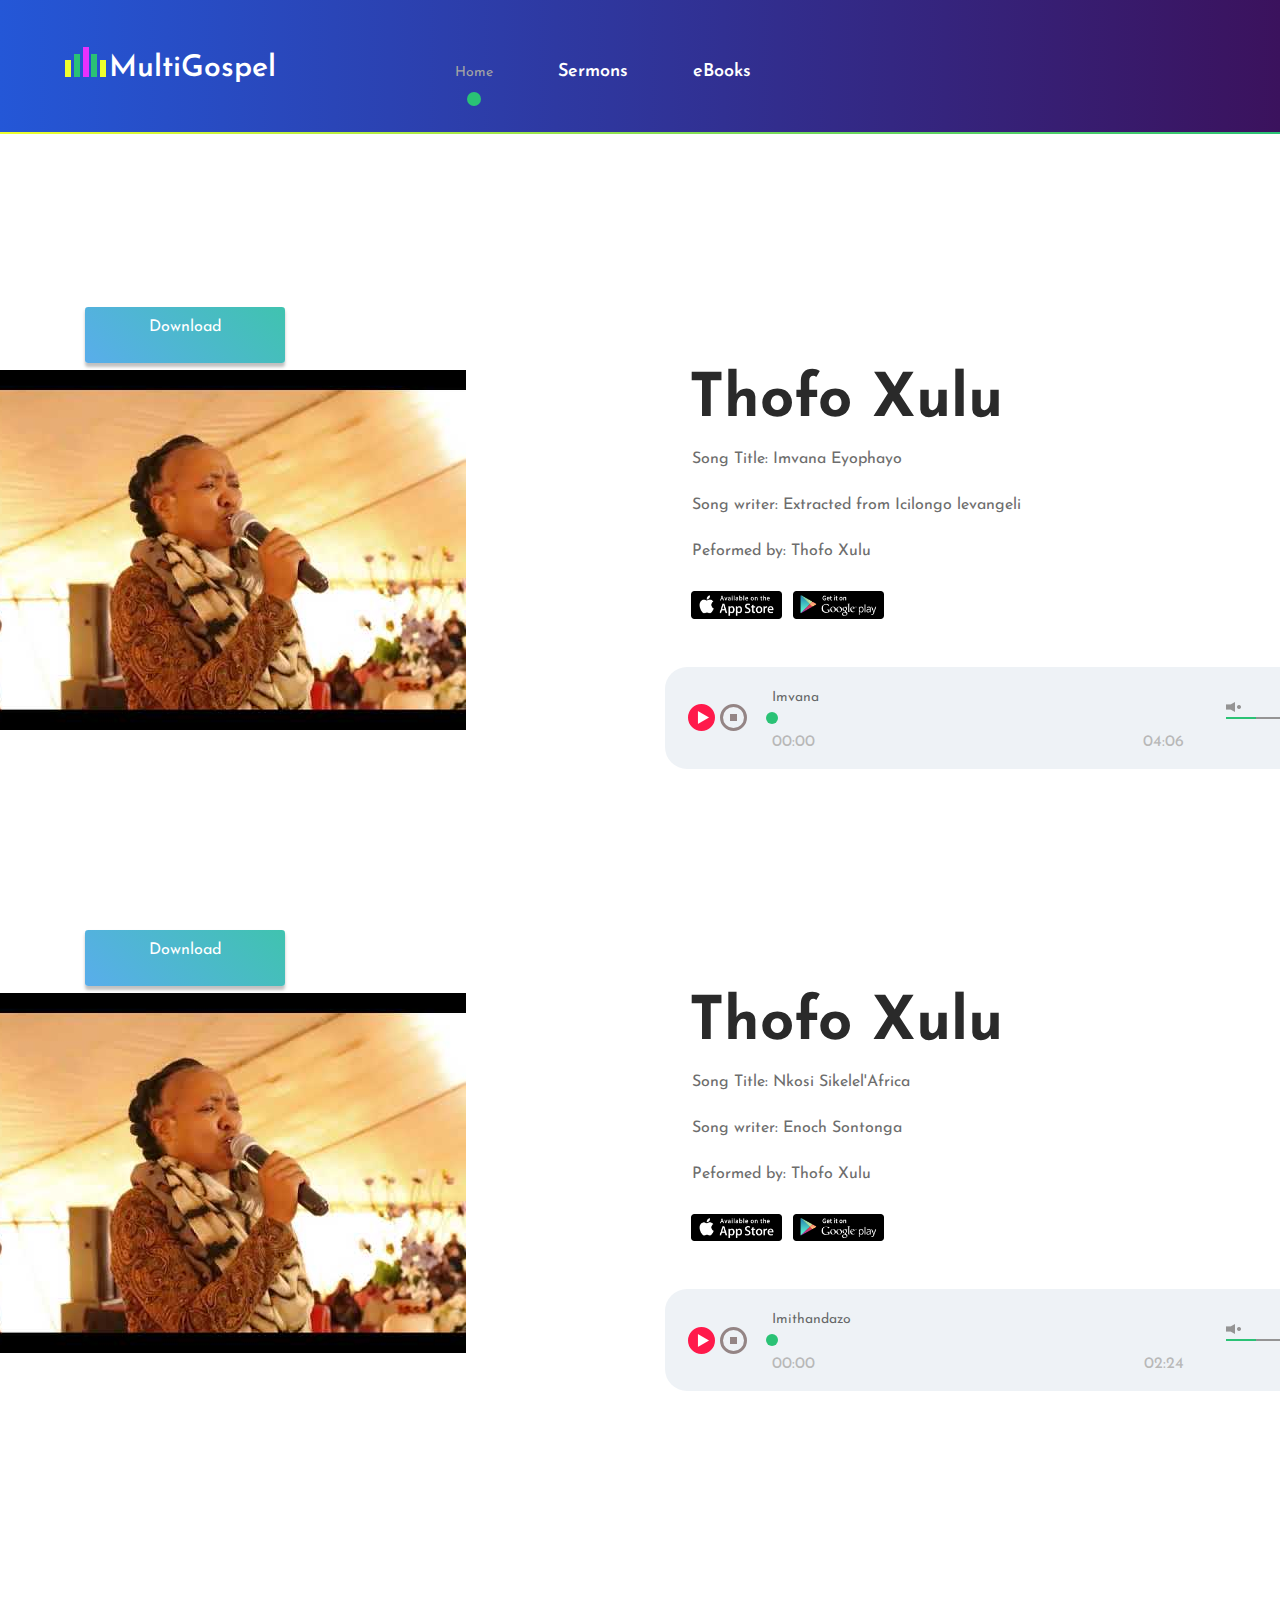
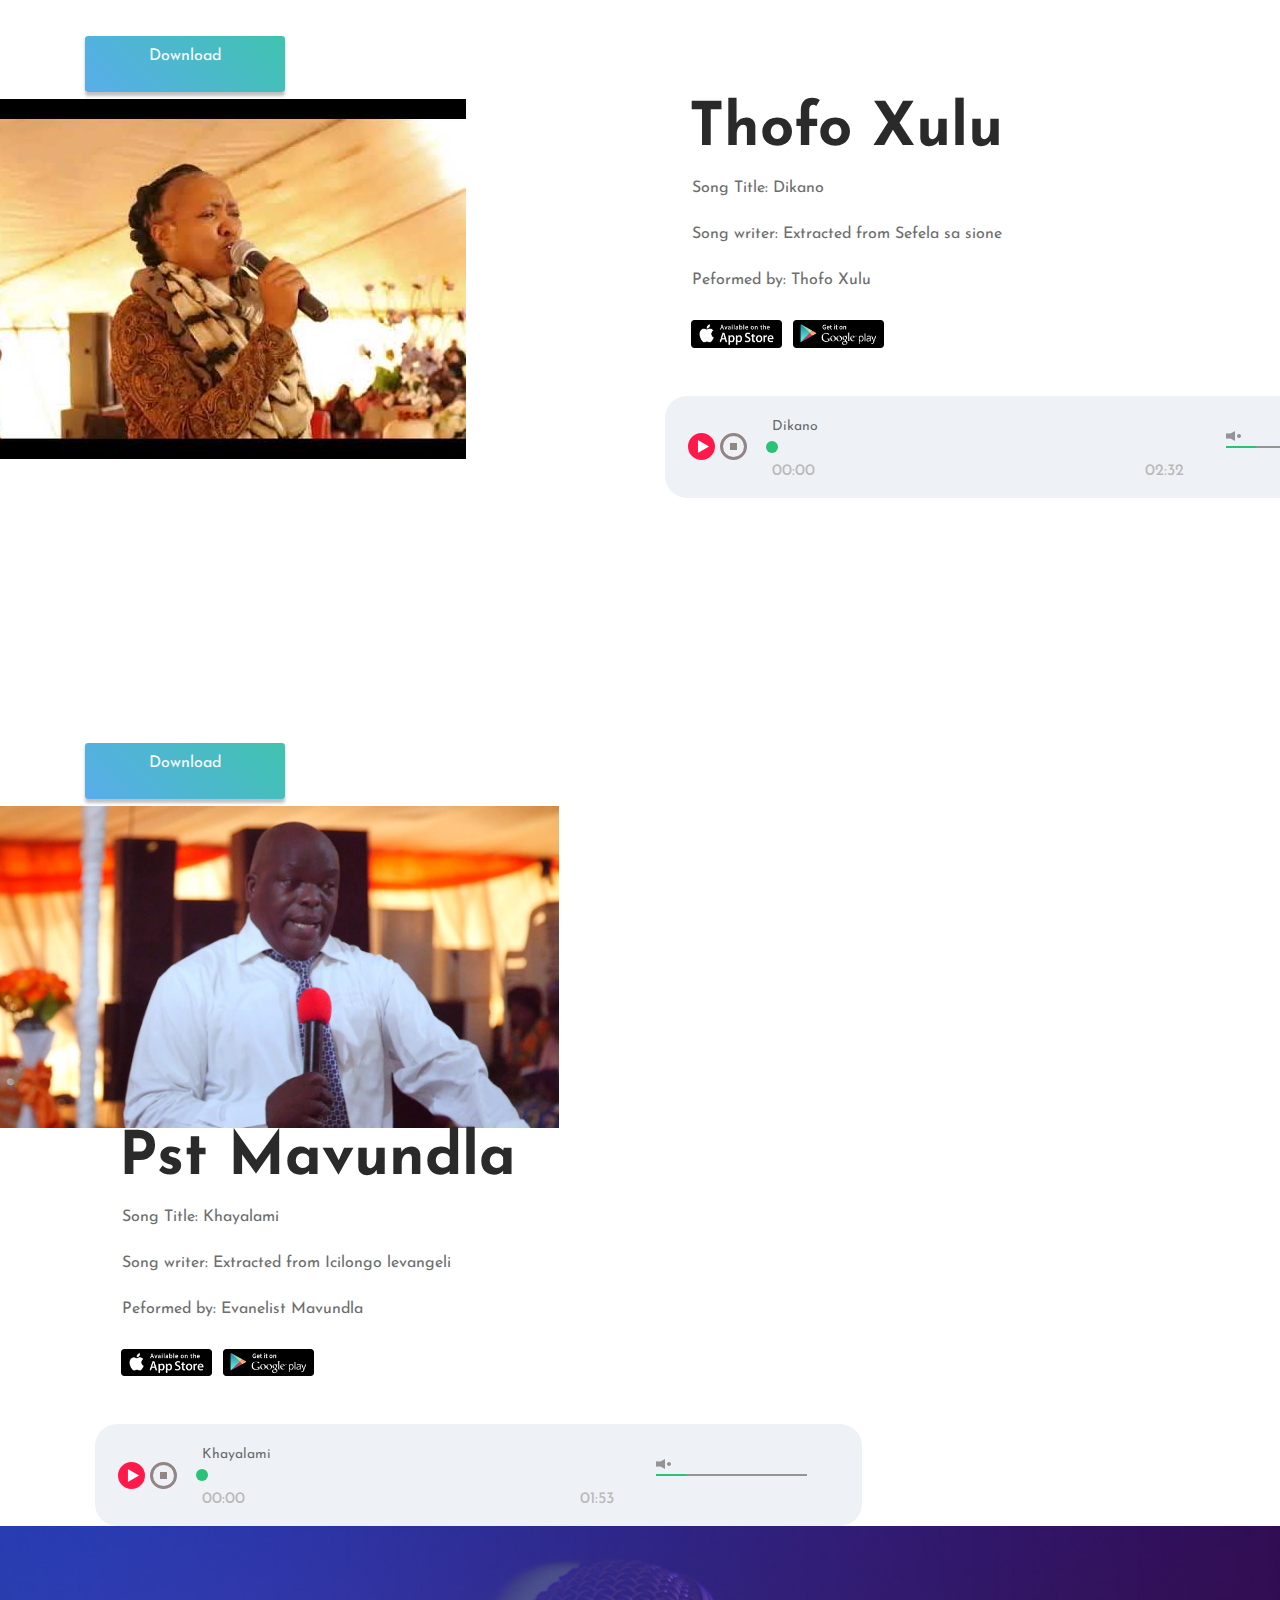
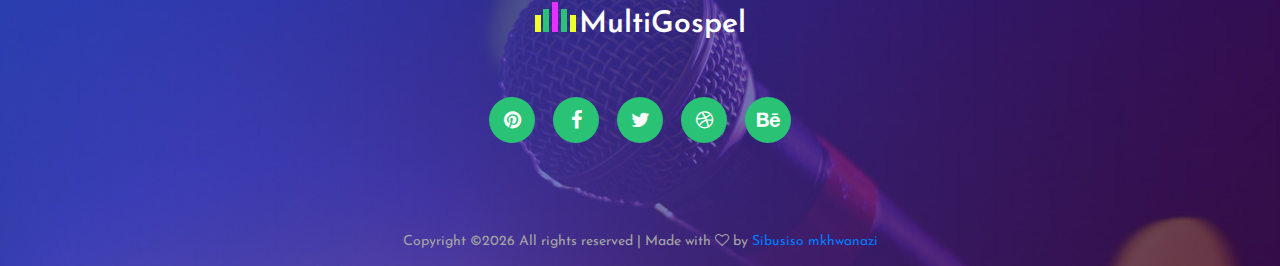
==== index.html @ eabea545 "Add files via upload" ====
<!DOCTYPE html>
<html lang="en">
<head>
<title>MultiGospel</title>
<meta charset="utf-8">
<meta http-equiv="X-UA-Compatible" content="IE=edge">
<meta name="description" content="Music template project">
<meta name="viewport" content="width=device-width, initial-scale=1">
<link rel="stylesheet" type="text/css" href="styles/bootstrap-4.1.2/bootstrap.min.css">
<link href="plugins/font-awesome-4.7.0/css/font-awesome.min.css" rel="stylesheet" type="text/css">
<link rel="stylesheet" type="text/css" href="plugins/OwlCarousel2-2.3.4/owl.carousel.css">
<link rel="stylesheet" type="text/css" href="plugins/OwlCarousel2-2.3.4/owl.theme.default.css">
<link rel="stylesheet" type="text/css" href="plugins/OwlCarousel2-2.3.4/animate.css">
<link rel="stylesheet" type="text/css" href="styles/artists.css">
<link rel="stylesheet" type="text/css" href="styles/download.css">
<link rel="stylesheet" type="text/css" href="styles/artists_responsive.css">
</head>
<body>

<div class="super_container">
	
	<!-- Header -->

	<header class="header">
		<div class="container">
			<div class="row">
				<div class="col">
					<div class="header_content d-flex flex-row align-items-center justify-content-center">

						<!-- Logo -->
						<div class="logo">
							<a href="#" class="d-flex flex-row align-items-end justify-content-start">
								<span class="logo_bars d-flex flex-row align-items-end justify-content-between"><span></span><span></span><span></span><span></span><span></span></span>
								<span class="logo_text">MultiGospel</span>
							</a>
						</div>

						<!-- Main Navigation -->
						<nav class="main_nav">
							<ul class="d-flex flex-row align-items-center justify-content-start">
								<li class="active">Home<a href="index.html"></a></li>
								<li><a href="#">Sermons</a></li>
								<li><a href="blog.html">eBooks</a></li>
								<li><a href="contact.html"></a></li>
							</ul>
						</nav>

						
							<!-- Hamburger -->
							<div class="hamburger d-flex flex-column align-items-end justify-content-between"><div></div><div></div><div></div></div>
						</div>
					</div>
				</div>
			</div>
		</div>
	</header>

	
	<!-- Search -->

	<div class="search">
		<div class="container">
			<div class="row">
				<div class="col">
					<div class="search_form_container">
						<form action="#" class="search_form" id="search_form">
							<div class="d-flex flex-md-row flex-column align-items-center justify-content-between">
								<input type="text" class="search_input" placeholder="Artist" required="required">
								<input type="text" class="search_input" placeholder="Album" required="required">
								<button class="button search_button"><span>search</span></button>
							</div>
						</form>
					</div>
				</div>
			</div>
		</div>
	</div>

		</div>
		<div class="artists_container">
			<div class="container">
				<div class="row">
					<div class="col">
						<a href="https://drive.google.com/uc?export=download&id=19JAi-iC6hpHzX_nED5zB7fJzpcXusknK"><div class="button">Download</div></a>
						<!-- Artist -->
						<div class="artist">
							<div class="row">
								
								<!-- Artist Image -->
								<div class="col-lg-6">
									<div class="artist_image"><img src="images/Thofo.jpg" alt=""></div>
								</div>

								<!-- Artist Content -->
								<div class="col-lg-6 artist_col">
									<div class="artist_content">
										<div class="artist_info">
											<div class="artist_name"><h1><a href="artist.html">Thofo Xulu</a></h1></div>
											<div class="artist_text">
												<p>Song Title: Imvana Eyophayo</p>
												<p>Song writer: Extracted from Icilongo levangeli</p>
												<p>Peformed by: Thofo Xulu	
											</div>
											<div class="artist_store d-flex flex-row align-items-start justify-content-start flex-wrap">
												<div class="store"><a href="#"><img src="images/appstore.png" alt=""></a></div>
												<div class="store"><a href="#"><img src="images/googleplay.png" alt=""></a></div>
											</div>
										</div>

										<!-- Player -->
										<div class="single_player_container">
											<div class="single_player">
												<div class="jp-jplayer jplayer" data-title="Imvana" data-artist="Thofo" data-ancestor=".jp_container_1" data-url="files/Imvana.mp3"></div>
												<div class="jp-audio jp_container_1" role="application" aria-label="media player">
													<div class="jp-gui jp-interface single_player_inner d-flex flex-row align-items-center justify-content-start">

														<!-- Player Controls -->
														<div class="player_controls_box">
															<div class="jp-controls-holder player_controls d-flex flex-row align-items-start justify-content-start">
																<button class="jp-play player_button" tabindex="0"></button>
																<button class="jp-stop player_button" tabindex="0"></button>
															</div>
														</div>

														<!-- Progress Bar -->
														<div class="player_bars d-flex flex-row align-items-start justify-content-start">
															<div class="player_progress_box">
																<div class="jp-current-time" role="timer" aria-label="time">00:00</div>
																<div class="song_info">
																	<div class="jp-title" aria-label="title"></div>
																</div>
																<div class="jp-progress">
																	<div class="jp-seek-bar">
																		<div>
																			<div class="jp-play-bar"><span></span></div>
																		</div>
																	</div>
																</div>
																<div class="jp-duration ml-auto" role="timer" aria-label="duration">00:00</div>
															</div>

															<!-- Volume Controls -->
															<div class="jp-volume-controls ml-auto">
																<div class="mute_button">
																	<button class="jp-mute" tabindex="0"></button>
																</div>
																<div class="d-flex flex-row align-items-center justify-content-start">
																	<div class="jp-volume-bar">
																		<div>
																			<div class="jp-volume-bar-value"></div>
																		</div>
																	</div>
																</div>
															</div>
														</div>
														
													</div>
													<div class="jp-no-solution">
														<span>Update Required</span>
														To play the media you will need to either update your browser to a recent version or update your <a href="http://get.adobe.com/flashplayer/" target="_blank">Flash plugin</a>
													</div>
												</div>
											</div>
										</div>
									</div>
								</div>

							</div>
						<!--Download button-->
						<!-- partial:index.partial.html -->
						<a href="https://drive.google.com/uc?export=download&id=1vd-LuD7N3U1MsVpgpJe-QEPI9Fip0VfW"><div class="button">Download</div></a>
						<!-- Artist -->
						<div class="artist">
							<div class="row">
								
								<!-- Artist Image -->
								<div class="col-lg-6">
									<div class="artist_image"><img src="images/Thofo.jpg" alt=""></div>
								</div>

								<!-- Artist Content -->
								<div class="col-lg-6 artist_col">
									<div class="artist_content">
										<div class="artist_info">
											<div class="artist_name"><h1><a href="artist.html">Thofo Xulu</a></h1></div>
											<div class="artist_text">
												<p>Song Title: Nkosi Sikelel'Africa</p>
												<p>Song writer: Enoch Sontonga</p>
												<p>Peformed by: Thofo Xulu
											</div>
											<div class="artist_store d-flex flex-row align-items-start justify-content-start flex-wrap">
												<div class="store"><a href="#"><img src="images/appstore.png" alt=""></a></div>
												<div class="store"><a href="#"><img src="images/googleplay.png" alt=""></a></div>
											</div>
										</div>

										<!-- Player -->
										<div class="single_player_container">
											<div class="single_player">
												<div class="jp-jplayer jplayer" data-title="Imithandazo" data-artist="Thofo" data-ancestor=".jp_container_2" data-url="files/Imithandazo.mp3"></div>
												<div class="jp-audio jp_container_2" role="application" aria-label="media player">
													<div class="jp-gui jp-interface single_player_inner d-flex flex-row align-items-center justify-content-start">

														<!-- Player Controls -->
														<div class="player_controls_box">
															<div class="jp-controls-holder player_controls d-flex flex-row align-items-start justify-content-start">
																<button class="jp-play player_button" tabindex="0"></button>
																<button class="jp-stop player_button" tabindex="0"></button>
															</div>
														</div>

														<!-- Progress Bar -->
														<div class="player_bars d-flex flex-row align-items-start justify-content-start">
															<div class="player_progress_box">
																<div class="jp-current-time" role="timer" aria-label="time">00:00</div>
																<div class="song_info">
																	<div class="jp-title" aria-label="title"></div>
																</div>
																<div class="jp-progress">
																	<div class="jp-seek-bar">
																		<div>
																			<div class="jp-play-bar"><span></span></div>
																		</div>
																	</div>
																</div>
																<div class="jp-duration ml-auto" role="timer" aria-label="duration">00:00</div>
															</div>

															<!-- Volume Controls -->
															<div class="jp-volume-controls ml-auto">
																<div class="mute_button">
																	<button class="jp-mute" tabindex="0"></button>
																</div>
																<div class="d-flex flex-row align-items-center justify-content-start">
																	<div class="jp-volume-bar">
																		<div>
																			<div class="jp-volume-bar-value"></div>
																		</div>
																	</div>
																</div>
															</div>
														</div>
														
													</div>
													<div class="jp-no-solution">
														<span>Update Required</span>
														To play the media you will need to either update your browser to a recent version or update your <a href="http://get.adobe.com/flashplayer/" target="_blank">Flash plugin</a>
													</div>
												</div>
											</div>
										</div>
									</div>
								</div>
								
							</div>
						</div>
						<a href="https://drive.google.com/uc?export=download&id=1WIXMRqTsUepF_eFwWvYKG-EITTSIA-vm"><div class="button">Download</div></a>
						<!-- Artist -->
						<div class="artist">
							<div class="row">
								
								<!-- Artist Image -->
								<div class="col-lg-6">
									<div class="artist_image"><img src="images/Thofo.jpg" alt=""></div>
								</div>

								<!-- Artist Content -->
								<div class="col-lg-6 artist_col">
									<div class="artist_content">
										<div class="artist_info">
											<div class="artist_name"><h1><a href="artist.html">Thofo Xulu</a></h1></div>
											<div class="artist_text">
												<p>Song Title: Dikano</p>
												<p>Song writer: Extracted from Sefela sa sione</p>
												<p>Peformed by: Thofo Xulu
											</div>
											<div class="artist_store d-flex flex-row align-items-start justify-content-start flex-wrap">
												<div class="store"><a href="#"><img src="images/appstore.png" alt=""></a></div>
												<div class="store"><a href="#"><img src="images/googleplay.png" alt=""></a></div>
											</div>
										</div>

										<!-- Player -->
										<div class="single_player_container">
											<div class="single_player">
												<div class="jp-jplayer jplayer" data-title="Dikano" data-artist="Thofo" data-ancestor=".jp_container_3" data-url="files/Dikano.mp3"></div>
												<div class="jp-audio jp_container_3" role="application" aria-label="media player">
													<div class="jp-gui jp-interface single_player_inner d-flex flex-row align-items-center justify-content-start">

														<!-- Player Controls -->
														<div class="player_controls_box">
															<div class="jp-controls-holder player_controls d-flex flex-row align-items-start justify-content-start">
																<button class="jp-play player_button" tabindex="0"></button>
																<button class="jp-stop player_button" tabindex="0"></button>
															</div>
														</div>

														<!-- Progress Bar -->
														<div class="player_bars d-flex flex-row align-items-start justify-content-start">
															<div class="player_progress_box">
																<div class="jp-current-time" role="timer" aria-label="time">00:00</div>
																<div class="song_info">
																	<div class="jp-title" aria-label="title"></div>
																</div>
																<div class="jp-progress">
																	<div class="jp-seek-bar">
																		<div>
																			<div class="jp-play-bar"><span></span></div>
																		</div>
																	</div>
																</div>
																<div class="jp-duration ml-auto" role="timer" aria-label="duration">00:00</div>
															</div>

															<!-- Volume Controls -->
															<div class="jp-volume-controls ml-auto">
																<div class="mute_button">
																	<button class="jp-mute" tabindex="0"></button>
																</div>
																<div class="d-flex flex-row align-items-center justify-content-start">
																	<div class="jp-volume-bar">
																		<div>
																			<div class="jp-volume-bar-value"></div>
																		</div>
																	</div>
																</div>
															</div>
														</div>
														
													</div>
													<div class="jp-no-solution">
														<span>Update Required</span>
														To play the media you will need to either update your browser to a recent version or update your <a href="http://get.adobe.com/flashplayer/" target="_blank">Flash plugin</a>
													</div>
												</div>
											</div>
										</div>
									</div>
								</div>
							</div>
						</div>
						<a href="https://drive.google.com/uc?export=download&id=1Upt7HYXHZ4W53Heg9q_C7kieECAZcPj5"><div class="button" onclick="">Download</div>
						<!-- Artist -->
						<div class="artist">
							<div class="row">
								<!-- Artist Image -->
								<div class="col-lg-6">
									<div class="artist_image"><img src="images/Mavundla.jpg" alt=""></div>
								</div>
								<!-- Artist Content -->
								<div class="col-lg-6 artist_col">
									<div class="artist_content">
										<div class="artist_info">
											<div class="artist_name"><h1><a href="artist.html">Pst Mavundla</a></h1></div>
											<div class="artist_text">
												<p>Song Title: Khayalami</p>
												<p>Song writer: Extracted from Icilongo levangeli</p>
												<p>Peformed by: Evanelist Mavundla
											</div>
											<div class="artist_store d-flex flex-row align-items-start justify-content-start flex-wrap">
												<div class="store"><a href="#"><img src="images/appstore.png" alt=""></a></div>
												<div class="store"><a href="#"><img src="images/googleplay.png" alt=""></a></div>
											</div>
										</div>

										<!-- Player -->
										<div class="single_player_container">
											<div class="single_player">
												<div class="jp-jplayer jplayer" data-title="Khayalami" data-artist="Mavundla" data-ancestor=".jp_container_4" data-url="files/Khaya.mp3"></div>
												<div class="jp-audio jp_container_4" role="application" aria-label="media player">
													<div class="jp-gui jp-interface single_player_inner d-flex flex-row align-items-center justify-content-start">

														<!-- Player Controls -->
														<div class="player_controls_box">
															<div class="jp-controls-holder player_controls d-flex flex-row align-items-start justify-content-start">
																<button class="jp-play player_button" tabindex="0"></button>
																<button class="jp-stop player_button" tabindex="0"></button>
															</div>
														</div>

														<!-- Progress Bar -->
														<div class="player_bars d-flex flex-row align-items-start justify-content-start">
															<div class="player_progress_box">
																<div class="jp-current-time" role="timer" aria-label="time">00:00</div>
																<div class="song_info">
																	<div class="jp-title" aria-label="title"></div>
																</div>
																<div class="jp-progress">
																	<div class="jp-seek-bar">
																		<div>
																			<div class="jp-play-bar"><span></span></div>
																		</div>
																	</div>
																</div>
																<div class="jp-duration ml-auto" role="timer" aria-label="duration">00:00</div>
															</div>

															<!-- Volume Controls -->
															<div class="jp-volume-controls ml-auto">
																<div class="mute_button">
																	<button class="jp-mute" tabindex="0"></button>
																</div>
																<div class="d-flex flex-row align-items-center justify-content-start">
																	<div class="jp-volume-bar">
																		<div>
																			<div class="jp-volume-bar-value"></div>
																		</div>
																	</div>
																</div>
															</div>
														</div>
														
													</div>
													<div class="jp-no-solution">
														<span>Update Required</span>
														To play the media you will need to either update your browser to a recent version or update your <a href="http://get.adobe.com/flashplayer/" target="_blank">Flash plugin</a>
													</div>
												</div>
											</div>
										</div>
									</div>
								</div>

							</div>
						</div>

					</div>
				</div>
			</div>
		</div>
	</div>

	

			</div>
		</div>
	</div>

	<!-- Footer -->

	<footer class="footer">
		<div class="background_image" style="background-image:url(images/footer.jpg)"></div>
		<div class="footer_content">
			<div class="container">
				<div class="row">
					<div class="col text-center">

						<!-- Logo -->
						<div class="logo">
							<a href="#" class="d-flex flex-row align-items-end justify-content-start">
								<span class="logo_bars d-flex flex-row align-items-end justify-content-between"><span></span><span></span><span></span><span></span><span></span></span>
								<span class="logo_text">MultiGospel</span>
							</a>
						</div>

						<!-- Footer Social -->
						<div class="footer_social">
							<ul class="d-flex flex-row align-items-center justify-content-center">
								<li><a href="#"><i class="fa fa-pinterest" aria-hidden="true"></i></a></li>
								<li><a href="#"><i class="fa fa-facebook" aria-hidden="true"></i></a></li>
								<li><a href="#"><i class="fa fa-twitter" aria-hidden="true"></i></a></li>
								<li><a href="#"><i class="fa fa-dribbble" aria-hidden="true"></i></a></li>
								<li><a href="#"><i class="fa fa-behance" aria-hidden="true"></i></a></li>
							</ul>
						</div>

					</div>
				</div>
			</div>
		</div>
		<div class="footer_bar">
			<div class="container">
				<div class="row">
					<div class="col">
						<div class="copyright text-center"><!-- Link back to Colorlib can't be removed. Template is licensed under CC BY 3.0. -->
Copyright &copy;<script>document.write(new Date().getFullYear());</script> All rights reserved | Made with <i class="fa fa-heart-o" aria-hidden="true"></i> by <a href="https://colorlib.com" target="_blank">Sibusiso mkhwanazi</a>
<!-- Link back to Colorlib can't be removed. Template is licensed under CC BY 3.0. --></div>
					</div>
				</div>
			</div>
		</div>
			
	</footer>
</div>

<script src="js/jquery-3.3.1.min.js"></script>
<script src="styles/bootstrap-4.1.2/popper.js"></script>
<script src="styles/bootstrap-4.1.2/bootstrap.min.js"></script>
<script src="plugins/greensock/TweenMax.min.js"></script>
<script src="plugins/greensock/TimelineMax.min.js"></script>
<script src="plugins/scrollmagic/ScrollMagic.min.js"></script>
<script src="plugins/greensock/animation.gsap.min.js"></script>
<script src="plugins/greensock/ScrollToPlugin.min.js"></script>
<script src="plugins/OwlCarousel2-2.3.4/owl.carousel.js"></script>
<script src="plugins/jPlayer/jquery.jplayer.min.js"></script>
<script src="plugins/jPlayer/jplayer.playlist.min.js"></script>
<script src="plugins/easing/easing.js"></script>
<script src="plugins/progressbar/progressbar.min.js"></script>
<script src="plugins/parallax-js-master/parallax.min.js"></script>
<script src="plugins/scrollTo/jquery.scrollTo.min.js"></script>
<script src="js/artists.js"></script>
</body>
</html>
---- styles/artists.css ----
@charset "utf-8";
/* CSS Document */

/******************************

[Table of Contents]

1. Fonts
2. Body and some general stuff
3. Header
4. Menu
5. Home
6. Search
7. Artists
8. Featured
9. Newsletter
10. Footer


******************************/

/***********
1. Fonts
***********/

@import url('https://fonts.googleapis.com/css?family=Josefin+Sans:300,400,600,700');

/*********************************
2. Body and some general stuff
*********************************/

*
{
	margin: 0;
	padding: 0;
	-webkit-font-smoothing: antialiased;
	-webkit-text-shadow: rgba(0,0,0,.01) 0 0 1px;
	text-shadow: rgba(0,0,0,.01) 0 0 1px;
}
body
{
	font-family: 'Josefin Sans', sans-serif;
	font-size: 14px;
	font-weight: 400;
	background: #FFFFFF;
	color: #a5a5a5;
}
div
{
	display: block;
	position: relative;
	-webkit-box-sizing: border-box;
    -moz-box-sizing: border-box;
    box-sizing: border-box;
}
ul
{
	list-style: none;
	margin-bottom: 0px;
}
p
{
	font-family: 'Josefin Sans', sans-serif;
	font-size: 16px;
	line-height: 1.875;
	font-weight: 400;
	color: #6d6d6d;
	-webkit-font-smoothing: antialiased;
	-webkit-text-shadow: rgba(0,0,0,.01) 0 0 1px;
	text-shadow: rgba(0,0,0,.01) 0 0 1px;
}
p a
{
	display: inline;
	position: relative;
	color: inherit;
	border-bottom: solid 1px #ffa07f;
	-webkit-transition: all 200ms ease;
	-moz-transition: all 200ms ease;
	-ms-transition: all 200ms ease;
	-o-transition: all 200ms ease;
	transition: all 200ms ease;
}
p:last-of-type
{
	margin-bottom: 0;
}
a
{
	-webkit-transition: all 200ms ease;
	-moz-transition: all 200ms ease;
	-ms-transition: all 200ms ease;
	-o-transition: all 200ms ease;
	transition: all 200ms ease;
}
a, a:hover, a:visited, a:active, a:link
{
	text-decoration: none;
	-webkit-font-smoothing: antialiased;
	-webkit-text-shadow: rgba(0,0,0,.01) 0 0 1px;
	text-shadow: rgba(0,0,0,.01) 0 0 1px;
}
p a:active
{
	position: relative;
	color: #FF6347;
}
p a:hover
{
	color: #FFFFFF;
	background: #ffa07f;
}
p a:hover::after
{
	opacity: 0.2;
}
::selection
{
	background: rgba(42,194,117,0.9);
	color: #ffffff;
}
p::selection
{
	
}
h1{font-size: 48px;}
h2{font-size: 36px;}
h3{font-size: 24px;}
h4{font-size: 18px;}
h5{font-size: 14px;}
h1, h2, h3, h4, h5, h6
{
	font-family: 'Josefin Sans', sans-serif;
	-webkit-font-smoothing: antialiased;
	-webkit-text-shadow: rgba(0,0,0,.01) 0 0 1px;
	text-shadow: rgba(0,0,0,.01) 0 0 1px;
	line-height: 1.2;
	color: #2a2a2a;
	font-weight: 700;
}
h1::selection, 
h2::selection, 
h3::selection, 
h4::selection, 
h5::selection, 
h6::selection
{
	
}
img
{
	max-width: 100%;
}
button:active
{
	outline: none;
}
.form-control
{
	color: #db5246;
}
section
{
	display: block;
	position: relative;
	box-sizing: border-box;
}
.clear
{
	clear: both;
}
.clearfix::before, .clearfix::after
{
	content: "";
	display: table;
}
.clearfix::after
{
	clear: both;
}
.clearfix
{
	zoom: 1;
}
.float_left
{
	float: left;
}
.float_right
{
	float: right;
}
.trans_200
{
	-webkit-transition: all 200ms ease;
	-moz-transition: all 200ms ease;
	-ms-transition: all 200ms ease;
	-o-transition: all 200ms ease;
	transition: all 200ms ease;
}
.trans_300
{
	-webkit-transition: all 300ms ease;
	-moz-transition: all 300ms ease;
	-ms-transition: all 300ms ease;
	-o-transition: all 300ms ease;
	transition: all 300ms ease;
}
.trans_400
{
	-webkit-transition: all 400ms ease;
	-moz-transition: all 400ms ease;
	-ms-transition: all 400ms ease;
	-o-transition: all 400ms ease;
	transition: all 400ms ease;
}
.trans_500
{
	-webkit-transition: all 500ms ease;
	-moz-transition: all 500ms ease;
	-ms-transition: all 500ms ease;
	-o-transition: all 500ms ease;
	transition: all 500ms ease;
}
.fill_height
{
	height: 100%;
}
.super_container
{
	width: 100%;
	overflow: hidden;
}
.prlx_parent
{
	overflow: hidden;
}
.prlx
{
	height: 130% !important;
}
.parallax-window
{
    min-height: 400px;
    background: transparent;
}
.parallax_background
{
	position: absolute;
	top: 0;
	left: 0;
	width: 100%;
	height: 100%;
}
.background_image
{
	position: absolute;
	top: 0;
	left: 0;
	width: 100%;
	height: 100%;
	background-repeat: no-repeat;
	background-size: cover;
	background-position: center center;
}
.nopadding
{
	padding: 0px !important;
}
.owl-carousel,
.owl-carousel .owl-stage-outer,
.owl-carousel .owl-stage,
.owl-carousel .owl-item
{
	height: 100%;
}
.slide
{
	height: 100%;
}
.button
{
	position: relative;
	overflow: hidden;
	width: 200px;
    height: 56px;
    border-radius: 22px;
    border: none;
    outline: none;
    cursor: pointer;
    text-align: center;
}
.button::after
{
	display: block;
	position: absolute;
	top: 0;
	left: -100%;
	width: 200%;
	height: 100%;
	background-color: #2ac275;
	background-image: linear-gradient(to right, #2ac275, #cbdc0b, #2ac275);
	background: #2ac275;
	background: linear-gradient(to right, #2ac275, #cbdc0b, #2ac275);
	content: '';
	z-index: 0;
	-webkit-transition: all 400ms ease;
	-moz-transition: all 400ms ease;
	-ms-transition: all 400ms ease;
	-o-transition: all 400ms ease;
	transition: all 400ms ease;
}
.button:hover::after
{
	left: 0;
}
.button a
{
	position: relative;
	font-size: 14px;
    font-weight: 700;
    color: #ffffff;
    text-transform: uppercase;
    z-index: 1;
    line-height: 56px;
}
.button span
{
	position: relative;
	font-size: 14px;
    font-weight: 700;
    color: #ffffff;
    line-height: 56px;
    text-transform: uppercase;
	z-index: 1;
}
.section_title h1
{
	font-size: 60px;
}

/*********************************
3. Header
*********************************/

.header
{
	position: fixed;
	top: 0;
	left: 0;
	width: 100%;
	background-color: #3b125d;
	background-image: linear-gradient(to right, #2457d7, #3b125d);
	background: #3b125d;
	background: linear-gradient(to right, #2457d7, #3b125d);
	z-index: 100;
}
/*Header gradient bottom border*/
.header::after
{
	position: absolute;
	left: 0;
	bottom: 0;
	width: 100%;
	height: 2px;
	content: '';
	background-color: #2ac275;
	background-image: linear-gradient(to right, #eeff2d, #2ac275);
	background: #2ac275;
	background: linear-gradient(to right, #eeff2d, #2ac275);
}
.header_content
{
	width: calc(100% + 30px);
	left: -20px;
	height: 134px;
	-webkit-transition: all 400ms ease;
	-moz-transition: all 400ms ease;
	-ms-transition: all 400ms ease;
	-o-transition: all 400ms ease;
	transition: all 400ms ease;
}
.header.scrolled .header_content
{
	height: 75px;
}
.logo
{
	position: absolute;
	left: 0;
	top: 46%;
	-webkit-transform: translateY(-50%);
	-moz-transform: translateY(-50%);
	-ms-transform: translateY(-50%);
	-o-transform: translateY(-50%);
	transform: translateY(-50%);
}
.logo_bars
{
	width: 41px;
	height: 30px;
}
.logo_bars > span
{
	width: 6px;
}
.logo_bars > span:first-of-type,
.logo_bars > span:last-of-type
{
	height: 17px;
	background: #eeff2d;
}
.logo_bars > span:nth-child(2),
.logo_bars > span:nth-child(4)
{
	height: 23px;
	background: #2ac275;
}
.logo_bars > span:nth-child(3)
{
	height: 30px;
	background: #e830fe;
}
.logo_text
{
	line-height: 0.75;
	font-size: 30px;
	font-weight: 600;
	color: #ffffff;
	margin-left: 3px;
	-webkit-transform: translateY(4px);
	-moz-transform: translateY(4px);
	-ms-transform: translateY(4px);
	-o-transform: translateY(4px);
	transform: translateY(4px);
}
.main_nav
{
	-webkit-transform: translateY(5px);
	-moz-transform: translateY(5px);
	-ms-transform: translateY(5px);
	-o-transform: translateY(5px);
	transform: translateY(5px);
}
.main_nav ul li
{
	position: relative;
}
.main_nav ul li:not(:last-of-type)
{
	margin-right: 65px;
}
.main_nav ul li a
{
	font-size: 18px;
	font-weight: 600;
	color: #ffffff;
}
.main_nav ul li a:hover,
.main_nav ul li.active a
{
	color: #2ac275;
}
.main_nav ul li.active::after
{
	position: absolute;
	left: 50%;
	-webkit-transform: translateX(-50%);
	-moz-transform: translateX(-50%);
	-ms-transform: translateX(-50%);
	-o-transform: translateX(-50%);
	transform: translateX(-50%);
	bottom: -20px;
	width: 14px;
	height: 14px;
	background: #2ac275;
	border-radius: 50%;
	content: '';
	-webkit-transition: all 400ms ease;
	-moz-transition: all 400ms ease;
	-ms-transition: all 400ms ease;
	-o-transition: all 400ms ease;
	transition: all 400ms ease;
}
.header.scrolled .main_nav ul li.active::after
{
	bottom: -10px;
	width: 10px;
	height: 10px;
}
.log_reg
{
	position: absolute;
	top: 44%;
	right: 0;
	flex: 0 0 auto;
}
.header.scrolled .log_reg
{
	top: 50%;
	-webkit-transform: translateY(-50%);
	-moz-transform: translateY(-50%);
	-ms-transform: translateY(-50%);
	-o-transform: translateY(-50%);
	transform: translateY(-50%);
}
.log_reg ul
{
	display: block;
}
.log_reg ul li
{
	position: relative;
}
.log_reg ul li:not(:last-of-type)
{
	padding-right: 18px;
	margin-right: 1px;
}
.log_reg ul li:not(:last-of-type)::after
{
	position: absolute;
	top: 0;
	right: 0;
	content: '/';
	font-size: 18px;
	font-weight: 600;
	color: #ffffff;
	margin-left: 5px;
	margin-right: 5px;
}
.log_reg ul li a
{
	font-size: 18px;
	font-weight: 600;
	color: #ffffff;
}
.log_reg ul li a:hover
{
	color: #2e9e7a;
}
.hamburger
{
	display: none !important;
	margin-left: 25px;
	width: 34px;
	height: 16px;
	padding: 2px;
	cursor: pointer;
	flex: 0 0 auto;
}
.hamburger > div
{
	background: #ffffff;
	height: 2px;
	-webkit-transition: all 300ms ease;
	-moz-transition: all 300ms ease;
	-ms-transition: all 300ms ease;
	-o-transition: all 300ms ease;
	transition: all 300ms ease;
}
.hamburger > div:first-child
{
	width: 100%;
}
.hamburger > div:nth-child(2)
{
	width: 50%;
}
.hamburger > div:nth-child(3)
{
	width: 75%;
}
.hamburger:hover > div
{
	width: 100%;
}
/*.hamburger:hover > div:first-child
{
	background: #e830fe;
}
.hamburger:hover > div:nth-child(2)
{
	background: #2ac275;
}
.hamburger:hover > div:nth-child(3)
{
	background: #eeff2d;
}*/

/*********************************
4. Menu
*********************************/

.menu
{
	position: fixed;
	top: 0;
	left: 0;
	width: 100vw;
	height: 100vh;
	z-index: 101;
	visibility: hidden;
	opacity: 0;
	-webkit-transition: all 400ms ease;
	-moz-transition: all 400ms ease;
	-ms-transition: all 400ms ease;
	-o-transition: all 400ms ease;
	transition: all 400ms ease;
}
.menu.active
{
	visibility: visible;
	opacity: 1;
}
.menu_container
{
	width: 100%;
	height: 100%;
}
.menu_background
{
	position: absolute;
	top: 0;
	left: 0;
	width: 100%;
	height: 100%;
	background-color: #3b125d;
	background-image: linear-gradient(to right, #2457d7, #3b125d);
	background: #3b125d;
	background: linear-gradient(to right, #2457d7, #3b125d);
	opacity: 0.95;
}
.menu_close
{
	position: absolute;
	top: 50px;
	right: 50px;
	cursor: pointer;
}
.menu_close i
{
	font-size: 22px;
	color: #ffffff;
}
.menu_content
{
	position: absolute;
	top: 40%;
	-webkit-transform: translateY(-50%);
	-moz-transform: translateY(-50%);
	-ms-transform: translateY(-50%);
	-o-transform: translateY(-50%);
	transform: translateY(-50%);
	left: 0;
	width: 100%;
}
.menu_nav ul li
{
	position: relative;
	display: inline-block;
	
}
.menu_nav ul li::after
{
	display: block;
	position: absolute;
	top: 53%;
	-webkit-transform: translateY(-50%);
	-moz-transform: translateY(-50%);
	-ms-transform: translateY(-50%);
	-o-transform: translateY(-50%);
	transform: translateY(-50%);
	left: 0;
	width: 0;
	height: 3px;
	background: #ffffff;
	content: '';
	z-index: 1;
	-webkit-transition: all 400ms ease;
	-moz-transition: all 400ms ease;
	-ms-transition: all 400ms ease;
	-o-transition: all 400ms ease;
	transition: all 400ms ease;
}
.menu_nav ul li:hover::after
{
	width: 100%;
}
.menu_nav ul li a
{
	font-size: 36px;
	font-weight: 400;
	color: #ffffff;
}

/*********************************
5. Home
*********************************/

.home
{
	height: 449px;
}
.home_container
{
	position: absolute;
	left: 0;
	top: 57.2%;
	width: 100%;
}
.home_title
{
	font-size: 68px;
	font-weight: 400;
	color: #ffffff;
	line-height: 1.2;
}

/*********************************
6. Search
*********************************/

.search
{
	background: #ffffff;
}
.search_form_container
{
	padding-left: 119px;
	padding-right: 120px;
	margin-top: -65px;
}
.search_form
{
	display: block;
	height: 131px;
	border-radius: 66px;
	background-color: #3b125d;
	background-image: linear-gradient(to right, #2457d7, #3b125d);
	background: #3b125d;
	background: linear-gradient(to right, #2457d7, #3b125d);
}
.search_form > div
{
	width: 100%;
	height: 100%;
	padding-left: 33px;
	padding-right: 38px;
}
.search_input
{
	width: calc((100% - 228px) / 2);
	height: 56px;
	background: rgba(255,255,255,0.39);
	border: solid 2px #ffffff;
	border-radius: 22px;
	outline: none;
	padding-left: 34px;
	font-size: 16px;
	font-weight: 600;
	color: #ffffff;
}
.search_input::-webkit-input-placeholder
{
	font-size: 16px !important;
	font-weight: 300 !important;
	color: #FFFFFF !important;
}
.search_input:-moz-placeholder
{
	font-size: 16px !important;
	font-weight: 300 !important;
	color: #FFFFFF !important;
}
.search_input::-moz-placeholder
{
	font-size: 16px !important;
	font-weight: 300 !important;
	color: #FFFFFF !important;
} 
.search_input:-ms-input-placeholder
{ 
	font-size: 16px !important;
	font-weight: 300 !important;
	color: #FFFFFF !important;
}
.search_input::input-placeholder
{
	font-size: 16px !important;
	font-weight: 300 !important;
	color: #FFFFFF !important;
}

/*********************************
7. Artists
*********************************/

.artists
{
	background: #ffffff;
	padding-top: 83px;
	padding-bottom: 120px;
}
.letters
{
	padding-left: 80px;
	padding-right: 80px;
}
.letters ul li
{
	width: 46px;
	height: 38px;
	border-radius: 19px;
	background: #eef2f6;
	text-align: center;
	margin-bottom: 10px;
	-webkit-transition: all 200ms ease;
	-moz-transition: all 200ms ease;
	-ms-transition: all 200ms ease;
	-o-transition: all 200ms ease;
	transition: all 200ms ease;
}
.letters ul li:not(:last-of-type)
{
	margin-right: 4px;
}
.letters ul li:hover
{
	background: #2ac275;
}
.letters ul li a
{
	display: block;
	height: 100%;
	font-size: 18px;
	font-weight: 400;
	color: #2a2a2a;
	line-height: 42px;
	text-transform: uppercase;
}
.letters ul li:hover a
{
	color: #ffffff;
}
.artists_container
{
	margin-top: 80px;
}
.artist:not(:last-child)
{
	margin-bottom: 84px;
}
.artist_image
{
	width: calc(100% + 99px);
	left: -99px;
	padding-right: 66px;
}
.artist_content
{
	width: calc(100% + 237px);
}
.artist_info
{
	padding-left: 34px;
	max-width: 570px;
}
.artist_name
{
	margin-top: -5px;
}
.artist_name h1 a
{
	font-size: 60px;
	font-weight: 700;
	color: #2a2a2a;
	line-height: 1.2;
}
.artist_text
{
	margin-top: -1px;
	padding-left: 3px;
}
.artist_store
{
	margin-top: 25px;
	padding-left: 2px;
}
.store
{
	width: 91px;
}
.store:not(:last-child)
{
	margin-right: 11px;
}
.single_player_container
{
	margin-top: 48px;
	padding-left: 10px;
}
.single_player
{
	width: 100%;
	background: #eef2f6;
	border-radius: 22px;
	padding-left: 23px;
	padding-right: 55px;
}
.single_player_inner
{
	height: 102px;
}
.jp-audio
{
	width: 100%;
}
.time_controls
{
	width: calc(100% - 193px);
	flex: 0 0 auto;
}
.player_controls_box
{
	width: 84px;
	padding-right: 25px;
	flex: 0 0 auto;
}
.player_bars
{
	width: calc(100% - 84px);
}
.player_progress_box
{
	width: calc(100% - 193px);
}
.player_controls > button:not(:last-of-type)
{
	margin-right: 5px;
}
.play_button
{
	width: 100%;
}
.player_button
{
	position: relative;
	width: 27px;
	height: 27px;
	background: transparent;
	border: solid 3px #948585;
	border-radius: 50%;
	outline: none !important;
	cursor: pointer;
	flex: 0 0 auto;
}
.player_button.jp-play
{
	background: #ff1a4b;
	border-color: #ff1a4b;
}
.player_button::after
{
	display: block;
	position: absolute;
}
.jp-play::after
{
	left: 6px;
	top: 3px;
	width: 11px;
	height: 13px;
	content: url(../images/play_small.png);
}
.jp-state-playing .jp-play
{
	background: #ff1a4b;
	border-color: #ff1a4b;
}
.jp-state-playing .jp-play::after
{
	top: 2px !important;
	left: 5px !important;
	content: url(../images/pause_small.png);
	left: 50%;
}
.jp-stop::after
{
	top: 7px;
	left: 7px;
	width: 7px;
	height: 7px;
	background: #948585;
	content: '';
}
.song_info
{
	position: absolute;
	top: -27px;
	left: 0;
}
.jp-artist
{
	font-size: 16px;
	font-weight: 700;
	color: #ffffff;
	text-transform: uppercase;
	margin-top: -1px;
}
.jp-title
{
	font-size: 14px;
	font-weight: 400;
	color: rgba(42,42,42,0.7);
	margin-top: 2px;
}
.jp-progress
{
	width: 100%;
	cursor: pointer;
}
.jp-seek-bar
{
	height: 100%;
	padding-top: 5px;
	padding-bottom: 5px;
	background: transparent;
	margin-bottom: -5px;
}
.jp-seek-bar > div
{
	height: 2px;
	background: #949494;
}
.jp-play-bar
{
	height: 100%;
	background: #2ac275;
	overflow: visible !important;
}
.jp-play-bar > span
{
	position: absolute;
	top: 50%;
	-webkit-transform: translateY(-50%);
	-moz-transform: translateY(-50%);
	-ms-transform: translateY(-50%);
	-o-transform: translateY(-50%);
	transform: translateY(-50%);
	right: -6px;
	width: 12px;
	height: 12px;
	border-radius: 50%;
	background: #2ac275;
}
.jp-current-time
{
	position: absolute;
	bottom: -35px;
	left: 0;
	font-size: 16px;
	font-weight: 400;
	color: #b8b8b8;
}
.jp-duration
{
	position: absolute;
	bottom: -35px;
	right: 0;
	font-size: 16px;
	font-weight: 400;
	color: #b8b8b8;
}
.jp-volume-controls
{
	width: 193px;
	padding-left: 42px;
	flex: 0 0 auto;
}
.jp-volume-controls > div:first-child
{
	
}
.mute_button
{
	position: absolute;
	left: 42px;
	bottom: 19px;
}
.jp-mute
{
	position: relative;
	background: transparent;
	border: none;
	outline: none !important;
	cursor: pointer;
}
.jp-mute::after
{
	display: block;
	position: absolute;
	top: 0;
	left: 0;
	width: 100%;
	height: 100%;
	content: url(../images/mute_off_small.png);
}
.jp-state-muted .jp-mute::after
{
	content: url(../images/mute_on_small.png);
}
.jp-volume-bar
{
	width: 100%;
	padding-top: 5px;
	padding-bottom: 5px;
	background: transparent;
	overflow: hidden;
	cursor: pointer;
}
.jp-volume-bar > div
{
	width: 100%;
	height: 100%;
	height: 2px;
	background: #949494;
}
.jp-volume-bar-value
{
	height: 100%;
	background: #2ac275;
}

/*********************************
8. Featured
*********************************/

.featured_artist
{
	background-color: #3b125d;
	background-image: linear-gradient(to right, #2457d7, #3b125d);
	background: #3b125d;
	background: linear-gradient(to right, #2457d7, #3b125d);
}
.featured_artist_content
{
	padding-top: 143px;
	padding-bottom: 179px;
}
.featured_subtitle
{
	display: inline-block;
	height: 33px;
	border-radius: 17px;
	background: #2ac275;
	padding-left: 15px;
	padding-right: 19px;
	font-size: 18px;
	font-weight: 700;
	color: #ffffff;
	line-height: 35px;
}
.featured_title
{
	margin-top: 37px;
	margin-left: -5px;
}
.featured_title h1
{
	font-size: 72px;
	font-weight: 700;
	color: #ffffff;
}
.featured_artist_text
{
	margin-top: 28px;
}
.featured_artist_text p
{
	color: #f0f0f0;
}
.featured_artist_button
{
	margin-top: 51px;
}

/*********************************
9. Newsletter
*********************************/

.newsletter
{
	background: #ffffff;
	padding-top: 77px;
	padding-bottom: 67px;
}
.newsletter_text
{
	margin-top: -12px;
	padding-left: 2px;
}
.newsletter_form_container
{
	padding-left: 40px;
	height: 100%;
	padding-bottom: 25px;
}
.newsletter_form
{
	display: block;
	position: relative;
	width: 100%;
}
.newsletter_input
{
	width: calc(100% - 215px);
	height: 56px;
	border-radius: 22px;
	border: solid 2px #e0e7ee;
	padding-left: 34px;
	outline: none;
	font-size: 16px;
	font-weight: 600;
	color: #000000;
}
.newsletter_button
{
	width: 208px;
	height: 56px;
	border-radius: 22px;
    cursor: pointer;
}
.newsletter_button span
{
	position: relative;
	font-size: 14px;
    font-weight: 700;
    color: #ffffff;
    line-height: 56px;
    text-transform: uppercase;
	z-index: 1;
}
.newsletter_input::-webkit-input-placeholder
{
	font-size: 16px !important;
	font-weight: 600 !important;
	color: #6d6d6d !important;
}
.newsletter_input:-moz-placeholder
{
	font-size: 16px !important;
	font-weight: 600 !important;
	color: #6d6d6d !important;
}
.newsletter_input::-moz-placeholder
{
	font-size: 16px !important;
	font-weight: 600 !important;
	color: #6d6d6d !important;
} 
.newsletter_input:-ms-input-placeholder
{ 
	font-size: 16px !important;
	font-weight: 600 !important;
	color: #6d6d6d !important;
}
.newsletter_input::input-placeholder
{
	font-size: 16px !important;
	font-weight: 600 !important;
	color: #6d6d6d !important;
}

/*********************************
10. Footer
*********************************/

.footer
{
	display: block;
	position: relative;
}
.footer_content
{
	padding-top: 76px;
	padding-bottom: 74px;
}
.footer .logo
{
	display: inline-block;
	position: relative;
	left: auto;
	top: auto;
	-webkit-transform: none;
	-moz-transform: none;
	-ms-transform: none;
	-o-transform: none;
	transform: none;
}
.footer_social
{
	margin-top: 58px;
}
.footer_social ul li:not(:last-of-type)
{
	margin-right: 18px;
}
.footer_social ul li
{
	width: 46px;
	height: 46px;
	border-radius: 50%;
	background: #2ac275;
	-webkit-transition: all 200ms ease;
	-moz-transition: all 200ms ease;
	-ms-transition: all 200ms ease;
	-o-transition: all 200ms ease;
	transition: all 200ms ease;
}
.footer_social ul li:hover
{
	background: #eeff2d;
}
.footer_social ul li a
{
	display: block;
	height: 100%;
}
.footer_social ul li a i
{
	font-size: 20px;
	color: #ffffff;
	line-height: 46px;
	-webkit-transition: all 200ms ease;
	-moz-transition: all 200ms ease;
	-ms-transition: all 200ms ease;
	-o-transition: all 200ms ease;
	transition: all 200ms ease;
}
.footer_social ul li:hover a i
{
	color: #2ac275;
}
.copyright
{
	height: 49px;
	line-height: 49px;
}
---- styles/download.css ----
.button {
  margin: 10em auto 0;
  display: inline-block;
  font-size: 1.15em;
  position: relative;
  text-align: center;
  padding: 0.5em 1em;
  background: linear-gradient(45deg, #59adeb, #40c3af);
  color: #fff;
  box-shadow: 0 0.2em 0.2em rgba(0,0,0,0.25);
  border-radius: 0.2em;
  transition: box-shadow 0.2s ease-in-out;
  cursor: pointer;
}
.button:active {
  background-color: #ccc;
  box-shadow: 0 0 6px rgba(0,121,238,0.6);
  transition: box-shadow 0.1s ease-in-out;
}
.button:after {
  content: "\0021e7";
  position: absolute;
  top: -0.4em;
  left: 0;
  right: 0;
  display: block;
  transform: rotate(180deg);
  font-size: 5em;
  opacity: 0;
  text-shadow: 0 0 1em #000;
  transition: opacity 0.3s ease-in-out, font-size 0.3s ease-in-out, top 0.3s ease-in-out;
  box-sizing: border-box;
  text-align: center;
  color: #fff;
}
.button:active:after {
  font-size: 1em;
  opacity: 1;
  transition: none;
  top: 0.3em;
}
.button:hover {
  box-shadow: 0 0.1em 0.25em rgba(0,0,0,0.25);
}
---- styles/artists_responsive.css ----
@charset "utf-8";
/* CSS Document */

/******************************

[Table of Contents]

1. 1600px
2. 1440px
3. 1280px
4. 1199px
5. 1024px
6. 991px
7. 959px
8. 880px
9. 768px
10. 767px
11. 539px
12. 479px
13. 400px

******************************/

/************
1. 1600px
************/

@media only screen and (max-width: 1600px)
{
	
}

/************
2. 1440px
************/

@media only screen and (max-width: 1440px)
{
	
}

/************
3. 1380px
************/

@media only screen and (max-width: 1380px)
{
	
}

/************
3. 1280px
************/

@media only screen and (max-width: 1280px)
{
	
}

/************
4. 1199px
************/

@media only screen and (max-width: 1199px)
{
	.main_nav ul li:not(:last-of-type)
	{
		margin-right: 40px;
	}
	.artist_info
	{
		padding-left: 0;
	}
	.artist_image
	{
		width: 100%;
		padding-right: 0;
		left: auto;
	}
	.artist_content
	{
		width: 100%;
	}
	.single_player_container
	{
		padding-left: 0;
	}
	.single_player
	{
		padding-right: 23px;
	}
	.player_progress_box
	{
		width: calc(100% - 135px);
	}
	.jp-volume-controls
	{
		width: 135px;
		padding-left: 20px;
	}
	.mute_button
	{
		left: 20px;
	}
	.nl_col
	{
		margin-top: 40px;
	}
	.newsletter_form_container
	{
		padding-left: 0;
	}
}

/************
4. 1100px
************/

@media only screen and (max-width: 1100px)
{
	
}

/************
5. 1024px
************/

@media only screen and (max-width: 1024px)
{
	
}

/************
6. 991px
************/

@media only screen and (max-width: 991px)
{
	.header_content
	{
		width: 100%;
		left: auto;
	}
	.main_nav
	{
		display: none;
	}
	.hamburger
	{
		display: flex !important;
	}
	.search_form_container
	{
		padding-left: 0;
		padding-right: 0;
	}
	.artist_col
	{
		margin-top: 63px;
	}
	.featured_title h1
	{
		font-size: 56px;
	}
}

/************
7. 959px
************/

@media only screen and (max-width: 959px)
{
	
}

/************
8. 880px
************/

@media only screen and (max-width: 880px)
{
	
}

/************
9. 768px
************/

@media only screen and (max-width: 768px)
{
	
}

/************
10. 767px
************/

@media only screen and (max-width: 767px)
{
	.search_form
	{
		height: auto;
		padding-top: 38px;
		padding-bottom: 37px;
	}
	.search_input
	{
		width: 100%;
	}
	.search_input
	{
		margin-bottom: 10px;
	}
	.letters
	{
		padding-left: 50px;
		padding-right: 50px;
	}
	.artist_name h1 a
	{
		font-size: 48px;
	}
	.featured_artist .background_image
	{
		background-image: url(../images/featured_artist_2.jpg) !important;
	}
	.footer_social ul li
	{
		width: 40px;
		height: 40px;
	}
	.footer_social ul li:not(:last-of-type)
	{
		margin-right: 7px;
	}
	.footer_social ul li a i
	{
		font-size: 16px;
		line-height: 40px;
	}
}

/************
11. 575px
************/

@media only screen and (max-width: 575px)
{
	.button
	{
		width: 160px;
		height: 48px;
		border-radius: 17px;
	}
	.button a
	{
		font-size: 12px;
		line-height: 48px;
	}
	.button span
	{
		line-height: 48px;
		font-size: 12px;
	}
	.section_title h1
	{
		font-size: 36px;
	}
	p
	{
		font-size: 14px;
	}
	.header_content
	{
		height: 75px;
	}
	.log_reg
	{
		top: 50%;
		-webkit-transform: translateY(-50%);
		-moz-transform: translateY(-50%);
		-ms-transform: translateY(-50%);
		-o-transform: translateY(-50%);
		transform: translateY(-50%);
	}
	.home
	{
		height: 350px;
	}
	.home_title
	{
		font-size: 36px;
	}
	.search_input
	{
		height: 48px;
		border-radius: 17px;
		font-size: 14px;
		padding-left: 20px;
	}
	.search_input::-webkit-input-placeholder
	{
		font-size: 14px !important;
	}
	.search_input:-moz-placeholder
	{
		font-size: 14px !important;
	}
	.search_input::-moz-placeholder
	{
		font-size: 14px !important;
	} 
	.search_input:-ms-input-placeholder
	{ 
		font-size: 14px !important;
	}
	.search_input::input-placeholder
	{
		font-size: 14px !important;
	}
	.menu_close
	{
		right: 30px;
	}
	.log_reg ul li a
	{
		font-size: 16px;
	}
	.menu_nav ul li a
	{
		font-size: 30px;
	}
	.artist_name h1 a
	{
		font-size: 36px;
	}
	.song_content
	{
		padding-bottom: 110px;
	}
	.player_progress_box
	{
		width: 100%;
	}
	.jp-volume-controls
	{
		display: none;
	}
	.letters
	{
		padding-left: 15px;
		padding-right: 15px;
	}
	.featured_artist_content
	{
	    padding-top: 140px;
	    padding-bottom: 150px;
	}
	.featured_title h1
	{
		font-size: 36px;
	}
	.newsletter_input
	{
		height: 48px;
		border-radius: 17px;
		width: calc(100% - 167px);
		font-size: 14px;
		padding-left: 20px;
	}
	.newsletter_input::-webkit-input-placeholder
	{
		font-size: 14px !important;
	}
	.newsletter_input:-moz-placeholder
	{
		font-size: 14px !important;
	}
	.newsletter_input::-moz-placeholder
	{
		font-size: 14px !important;
	} 
	.newsletter_input:-ms-input-placeholder
	{ 
		font-size: 14px !important;
	}
	.newsletter_input::input-placeholder
	{
		font-size: 14px !important;
	}
}

/************
11. 539px
************/

@media only screen and (max-width: 539px)
{
	
}

/************
12. 480px
************/

@media only screen and (max-width: 480px)
{
	
}

/************
13. 479px
************/

@media only screen and (max-width: 479px)
{
	
}

/************
14. 400px
************/

@media only screen and (max-width: 400px)
{
	
}
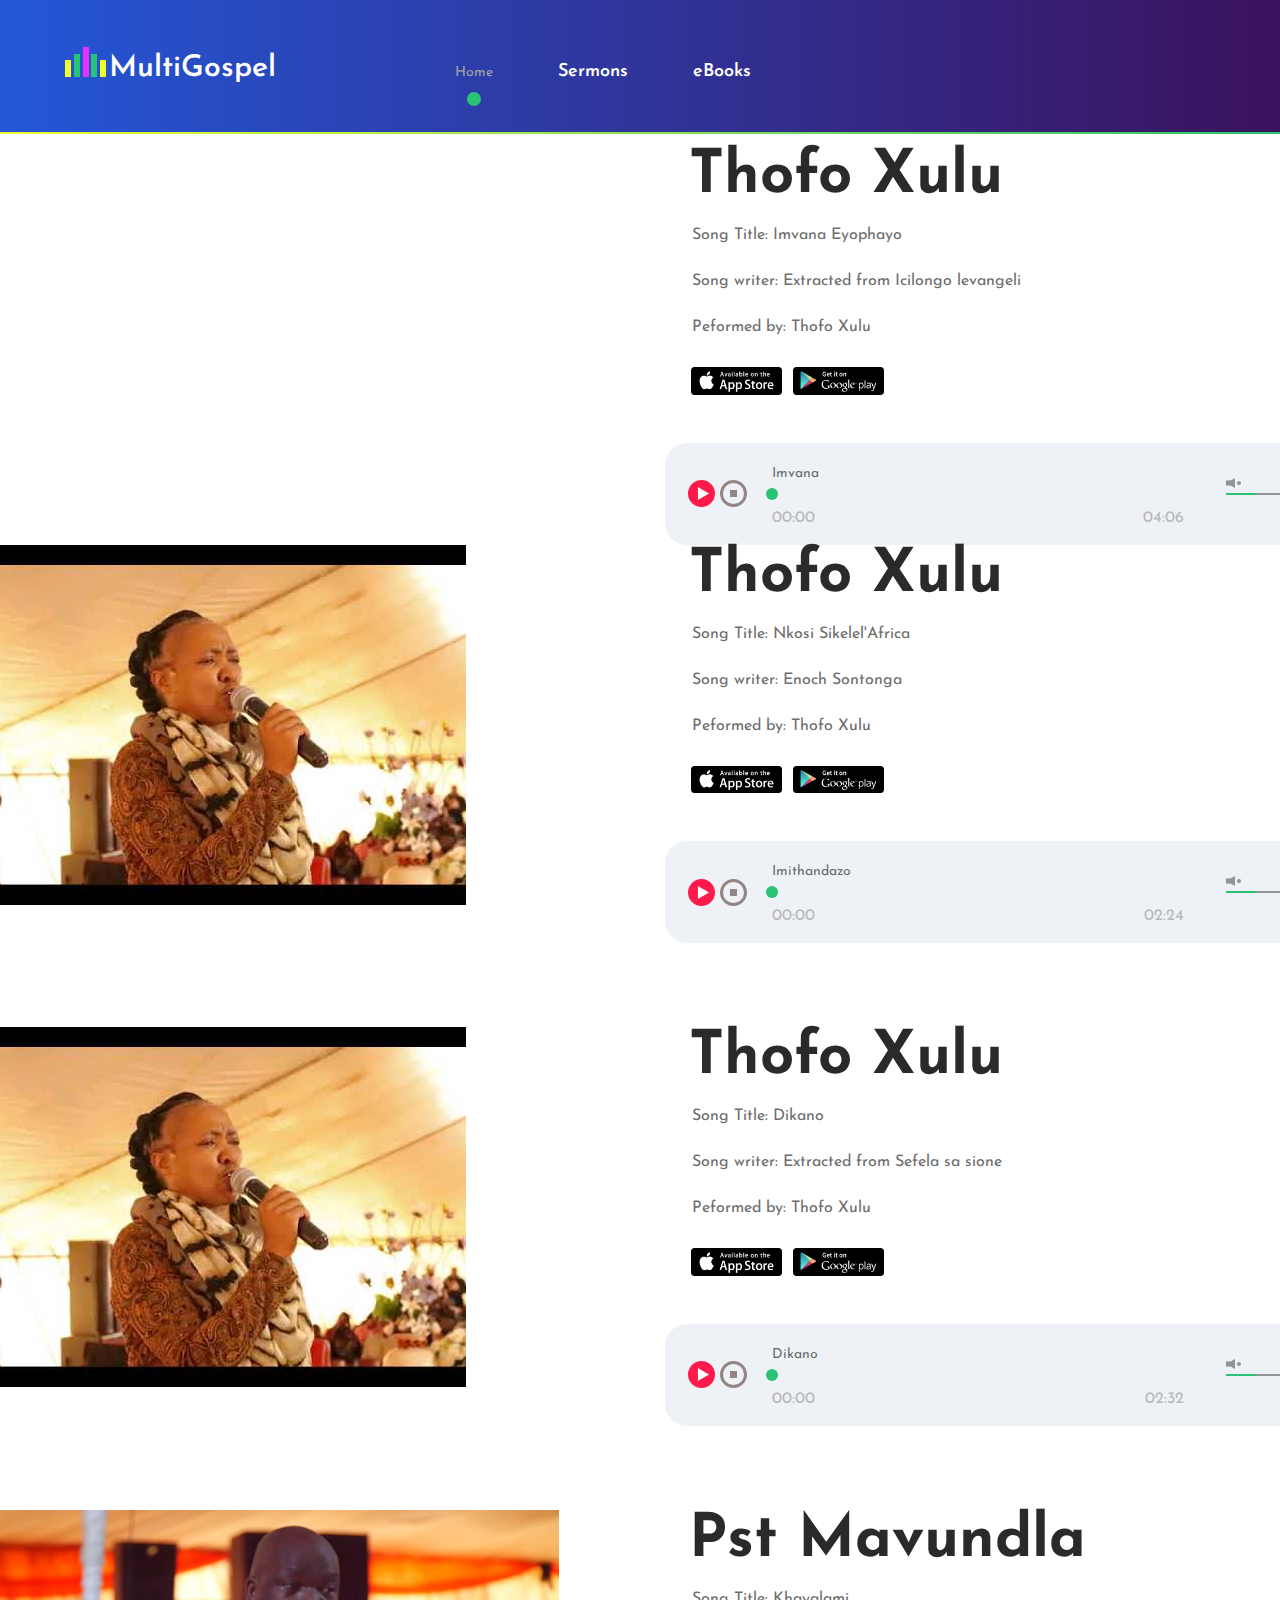
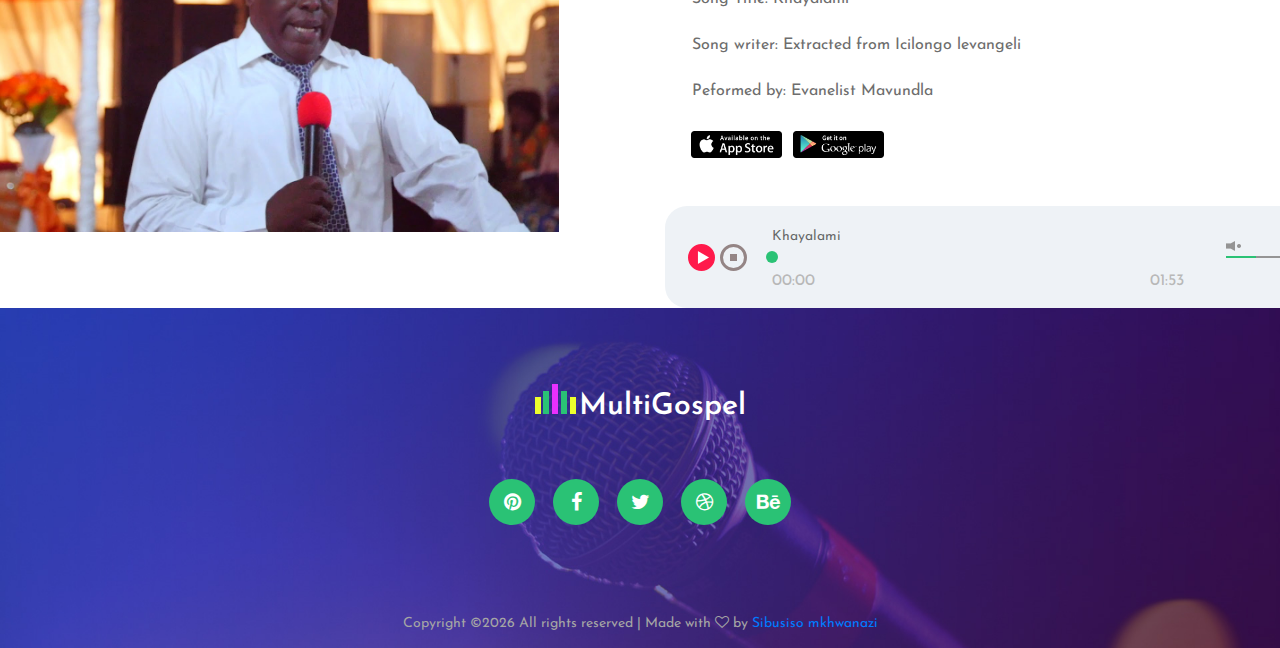
==== commit 7653327e: "Add files via upload" ====
--- a/index.html
+++ b/index.html
@@ -39,7 +39,7 @@
 						<nav class="main_nav">
 							<ul class="d-flex flex-row align-items-center justify-content-start">
 								<li class="active">Home<a href="index.html"></a></li>
-								<li><a href="#">Sermons</a></li>
+								<li><a href="downloads.html">Sermons</a></li>
 								<li><a href="blog.html">eBooks</a></li>
 								<li><a href="contact.html"></a></li>
 							</ul>
@@ -81,21 +81,21 @@
 			<div class="container">
 				<div class="row">
 					<div class="col">
-						<a href="https://drive.google.com/uc?export=download&id=19JAi-iC6hpHzX_nED5zB7fJzpcXusknK"><div class="button">Download</div></a>
+						<!--<a href=""><div class="button">Download</div></a>-->
 						<!-- Artist -->
 						<div class="artist">
 							<div class="row">
 								
 								<!-- Artist Image -->
 								<div class="col-lg-6">
-									<div class="artist_image"><img src="images/Thofo.jpg" alt=""></div>
+									<div class="artist_image"><a img src="images/Thofo.jpg" href="downloads.html"></a></div>
 								</div>
 
 								<!-- Artist Content -->
 								<div class="col-lg-6 artist_col">
 									<div class="artist_content">
 										<div class="artist_info">
-											<div class="artist_name"><h1><a href="artist.html">Thofo Xulu</a></h1></div>
+											<div class="artist_name"><h1><a href="downloads.html">Thofo Xulu</a></h1></div>
 											<div class="artist_text">
 												<p>Song Title: Imvana Eyophayo</p>
 												<p>Song writer: Extracted from Icilongo levangeli</p>
@@ -168,7 +168,7 @@
 							</div>
 						<!--Download button-->
 						<!-- partial:index.partial.html -->
-						<a href="https://drive.google.com/uc?export=download&id=1vd-LuD7N3U1MsVpgpJe-QEPI9Fip0VfW"><div class="button">Download</div></a>
+					
 						<!-- Artist -->
 						<div class="artist">
 							<div class="row">
@@ -254,7 +254,7 @@
 								
 							</div>
 						</div>
-						<a href="https://drive.google.com/uc?export=download&id=1WIXMRqTsUepF_eFwWvYKG-EITTSIA-vm"><div class="button">Download</div></a>
+		
 						<!-- Artist -->
 						<div class="artist">
 							<div class="row">
@@ -339,7 +339,7 @@
 								</div>
 							</div>
 						</div>
-						<a href="https://drive.google.com/uc?export=download&id=1Upt7HYXHZ4W53Heg9q_C7kieECAZcPj5"><div class="button" onclick="">Download</div>
+			
 						<!-- Artist -->
 						<div class="artist">
 							<div class="row">
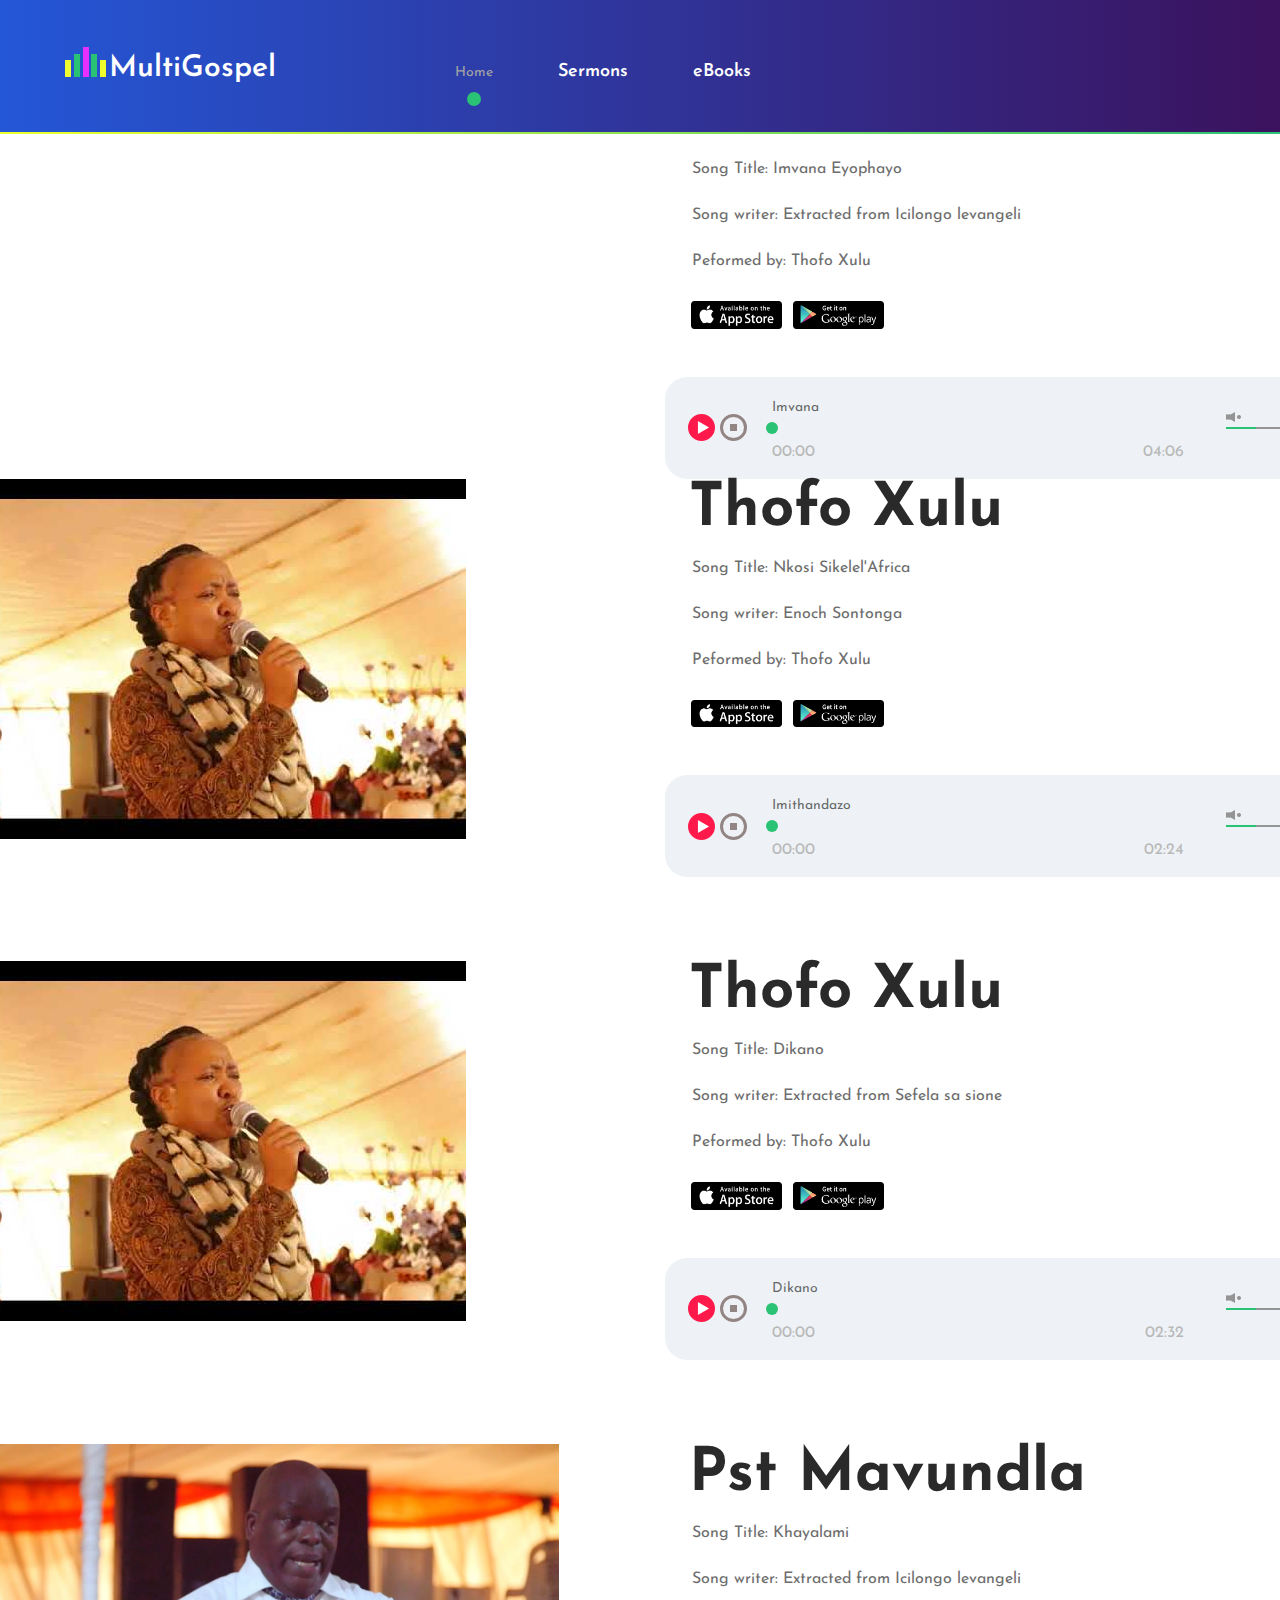
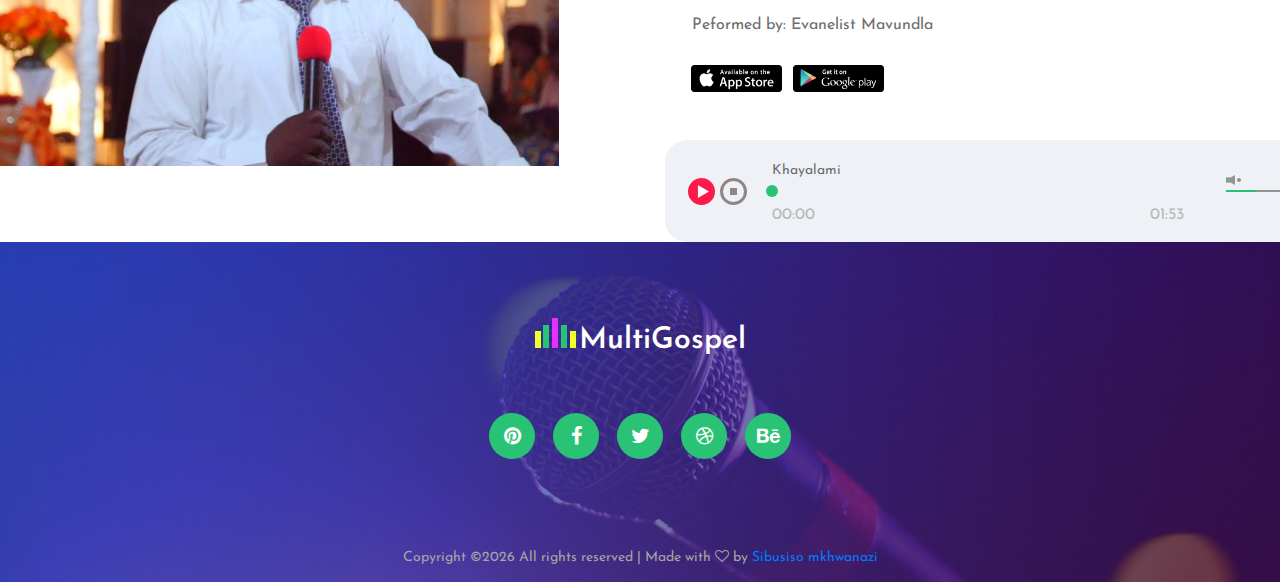
==== commit 701d4715: "Update index.html" ====
--- a/index.html
+++ b/index.html
@@ -4,7 +4,7 @@
 <title>MultiGospel</title>
 <meta charset="utf-8">
 <meta http-equiv="X-UA-Compatible" content="IE=edge">
-<meta name="description" content="Music template project">
+<meta name="description" content="Free Downloads and streaming: Sermons, Gospel music and eBooks">
 <meta name="viewport" content="width=device-width, initial-scale=1">
 <link rel="stylesheet" type="text/css" href="styles/bootstrap-4.1.2/bootstrap.min.css">
 <link href="plugins/font-awesome-4.7.0/css/font-awesome.min.css" rel="stylesheet" type="text/css">
@@ -56,7 +56,7 @@
 	</header>
 
 	
-	<!-- Search -->
+	<!-- Search --
 
 	<div class="search">
 		<div class="container">
@@ -72,7 +72,7 @@
 						</form>
 					</div>
 				</div>
-			</div>
+			</div>-->
 		</div>
 	</div>
 
@@ -500,4 +500,4 @@
 <script src="plugins/scrollTo/jquery.scrollTo.min.js"></script>
 <script src="js/artists.js"></script>
 </body>
-</html>+</html>
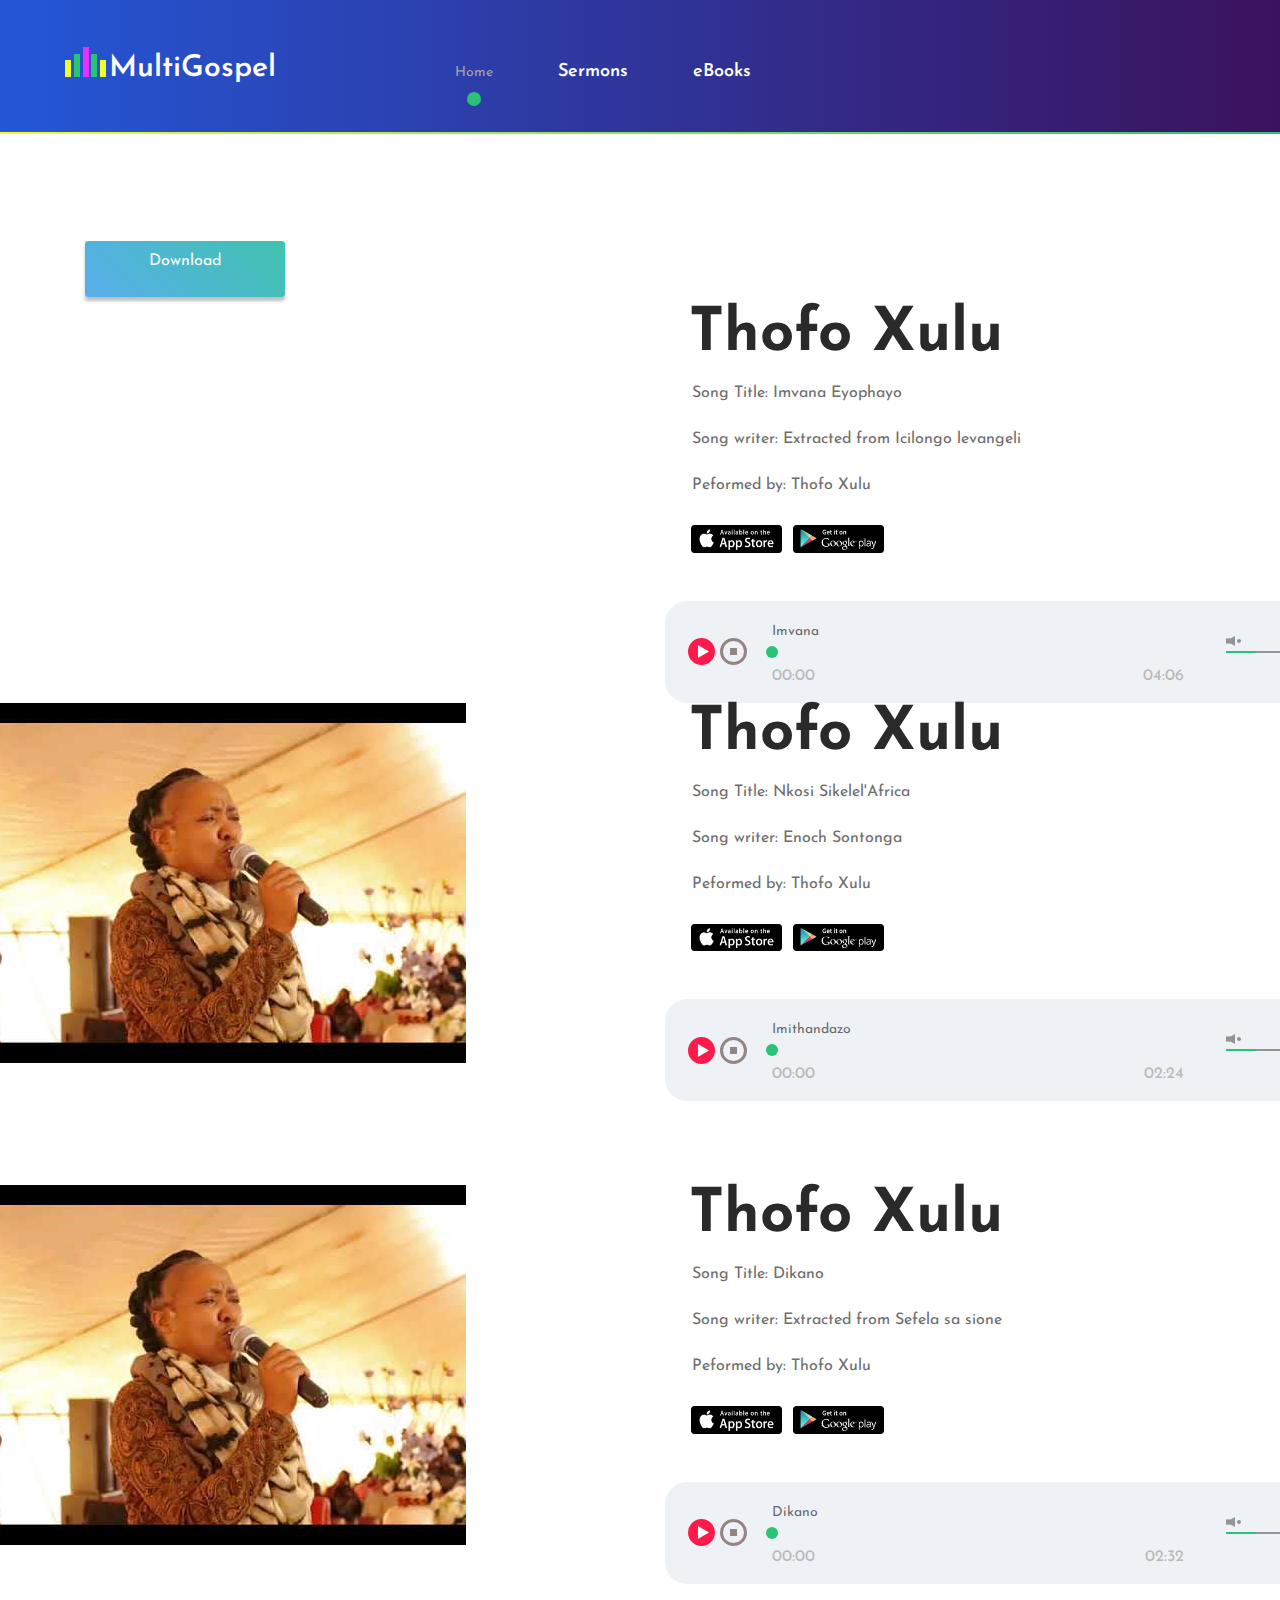
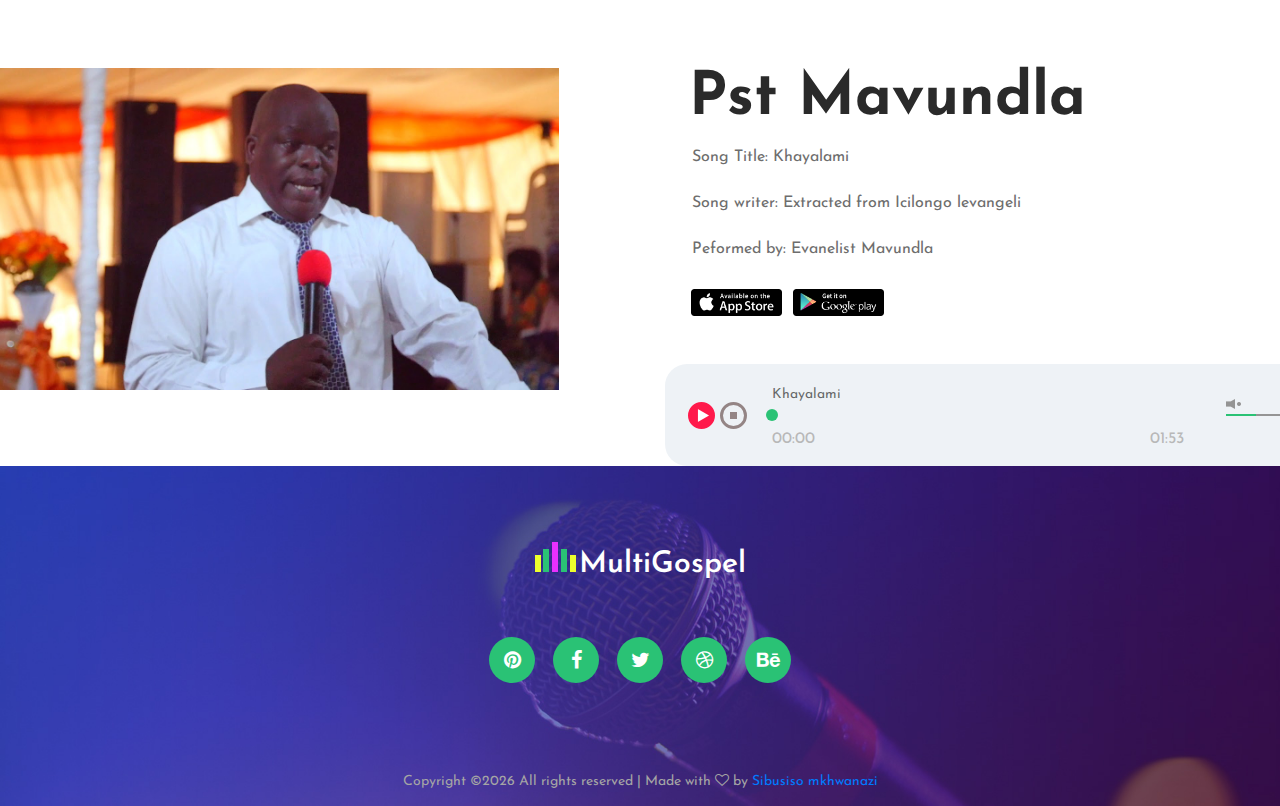
==== commit abddf899: "Update index.html" ====
--- a/index.html
+++ b/index.html
@@ -40,7 +40,7 @@
 							<ul class="d-flex flex-row align-items-center justify-content-start">
 								<li class="active">Home<a href="index.html"></a></li>
 								<li><a href="downloads.html">Sermons</a></li>
-								<li><a href="blog.html">eBooks</a></li>
+								<li><a href="ebooks.html">eBooks</a></li>
 								<li><a href="contact.html"></a></li>
 							</ul>
 						</nav>
@@ -81,7 +81,7 @@
 			<div class="container">
 				<div class="row">
 					<div class="col">
-						<!--<a href=""><div class="button">Download</div></a>-->
+					<a href="ebooks.html"><div class="button">Download</div></a>
 						<!-- Artist -->
 						<div class="artist">
 							<div class="row">
